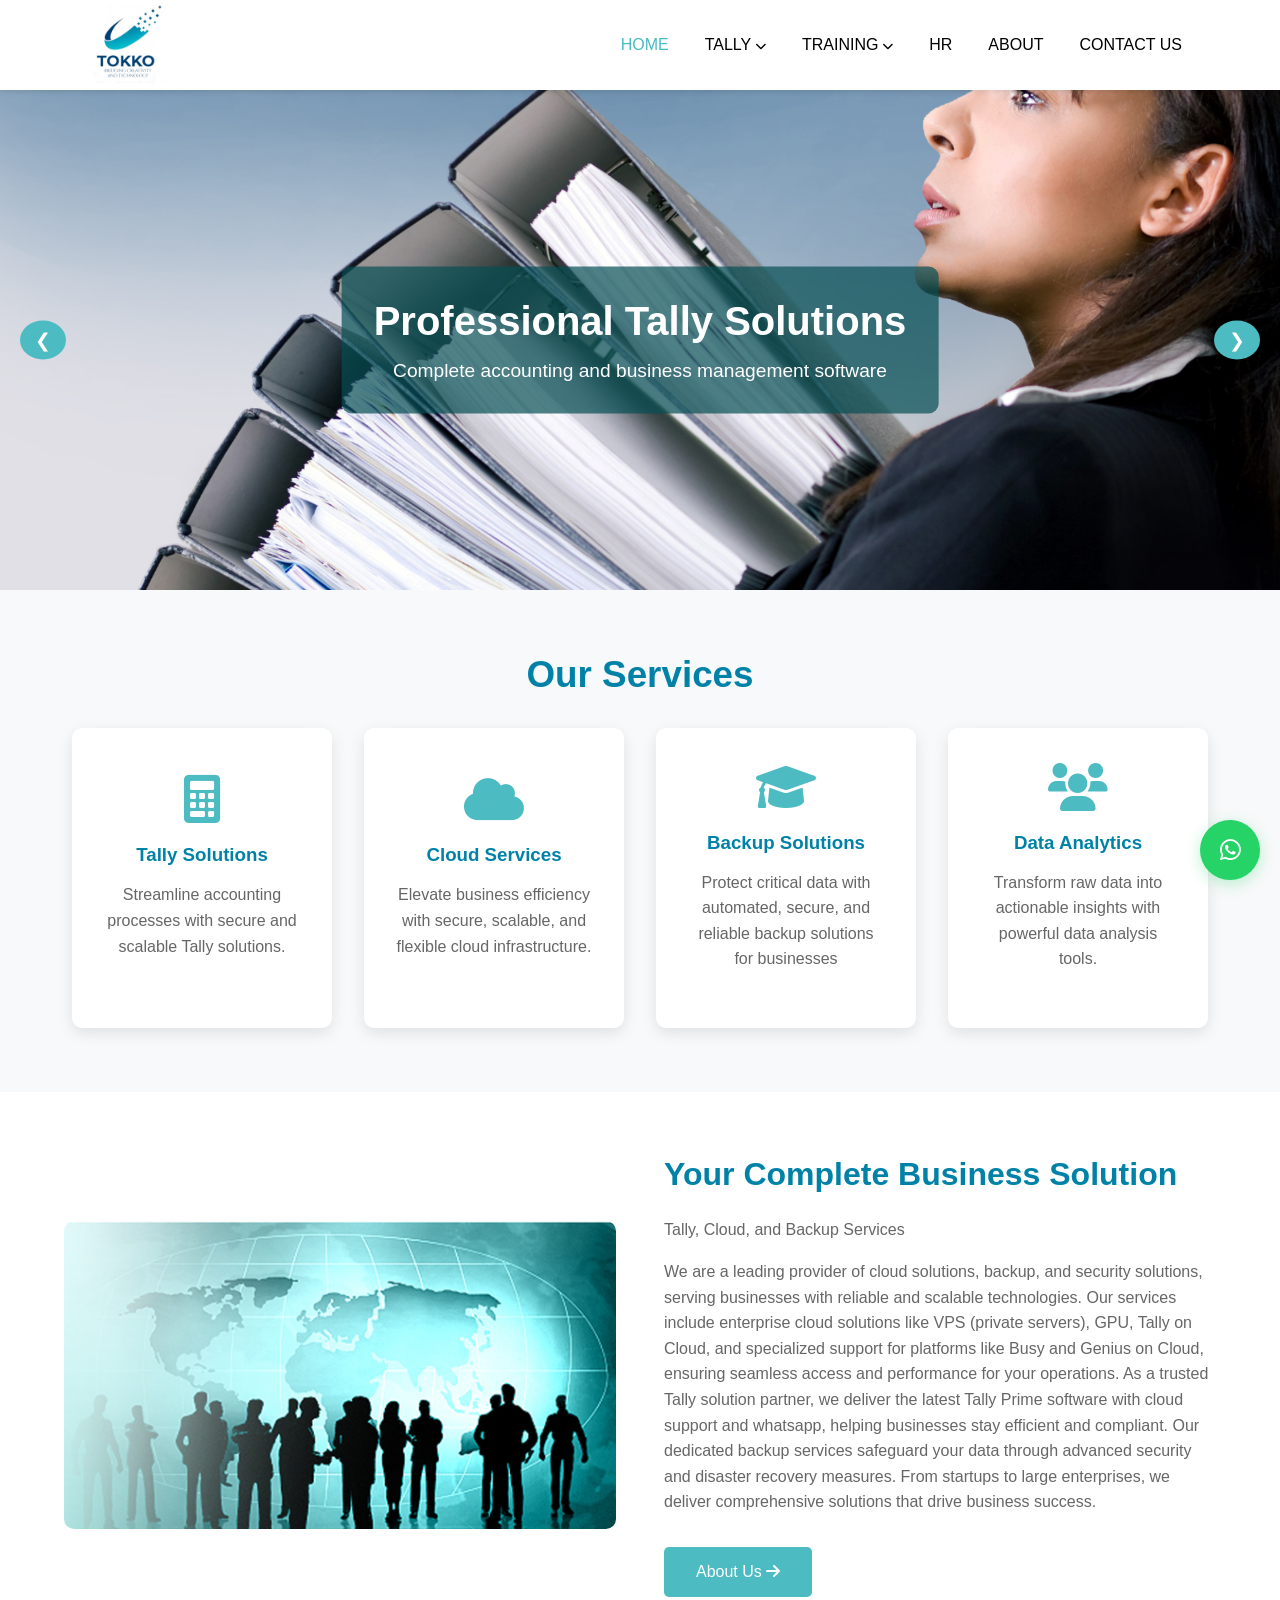
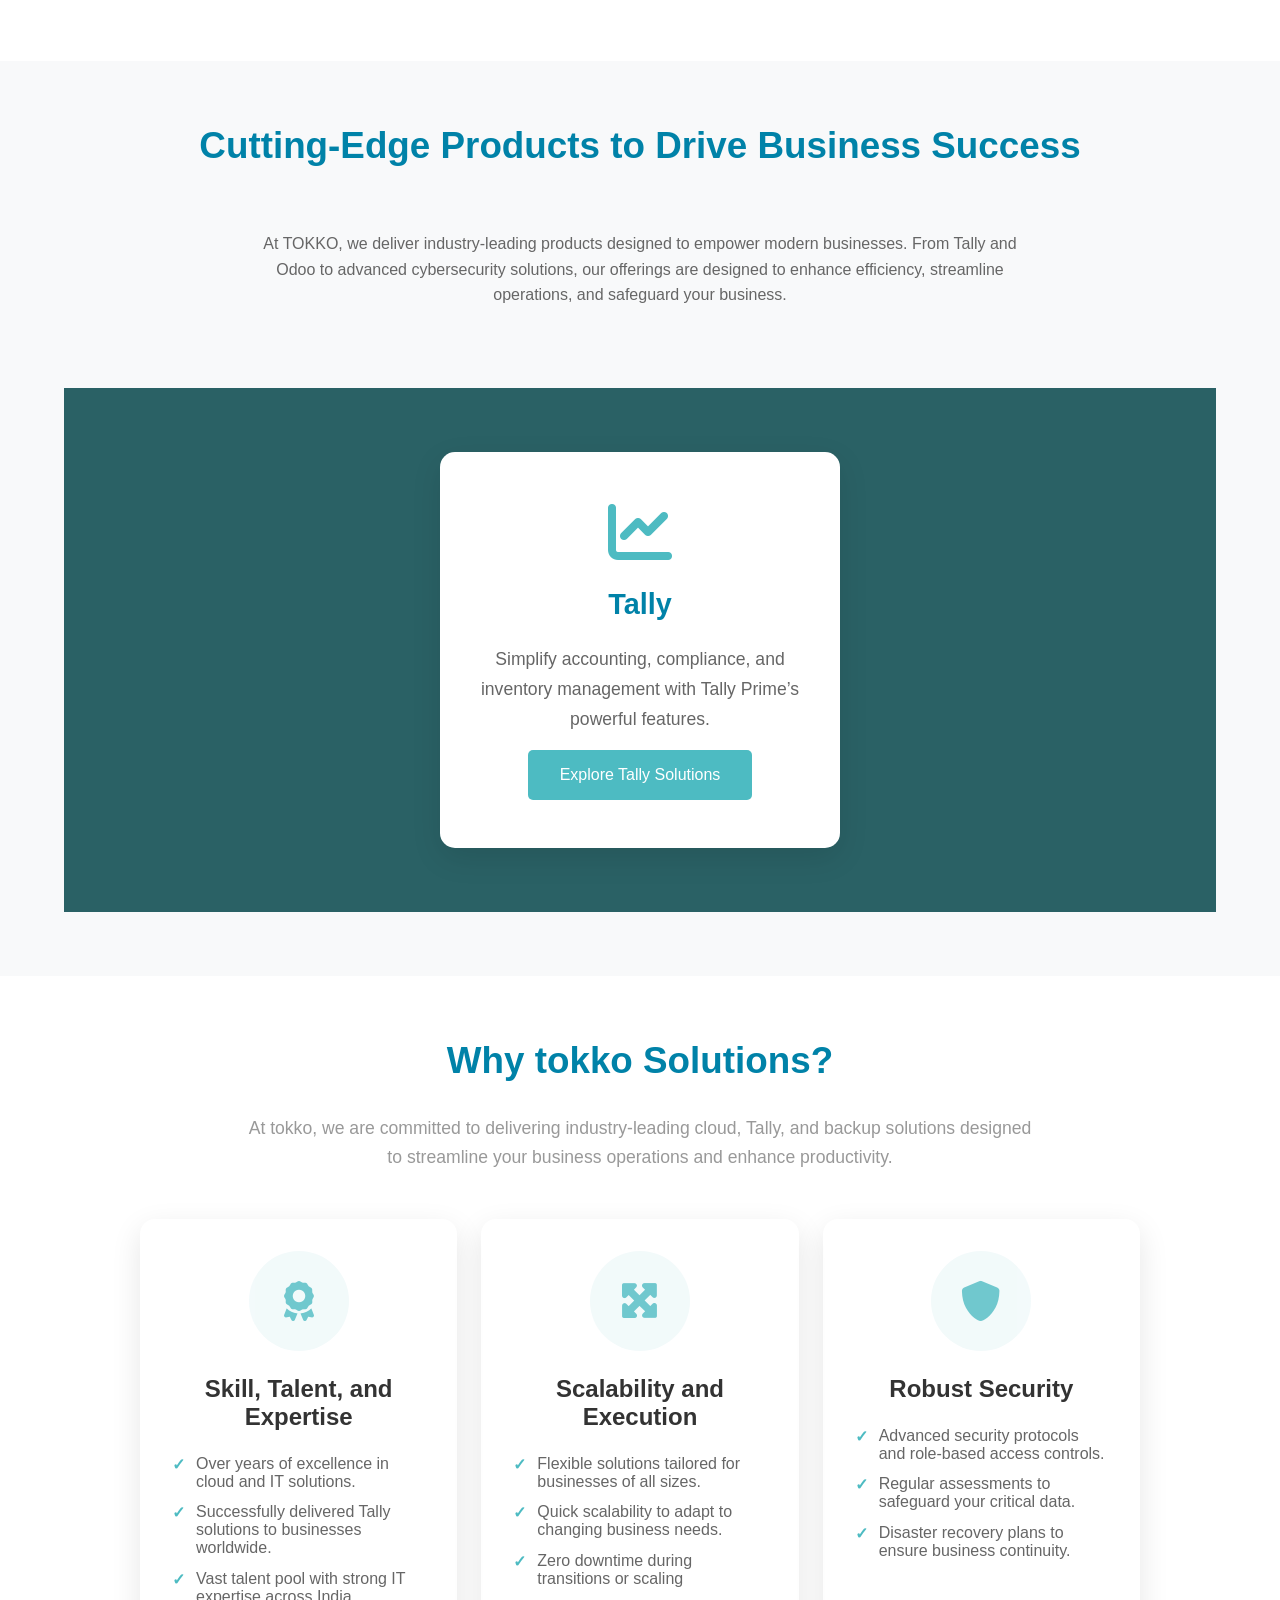
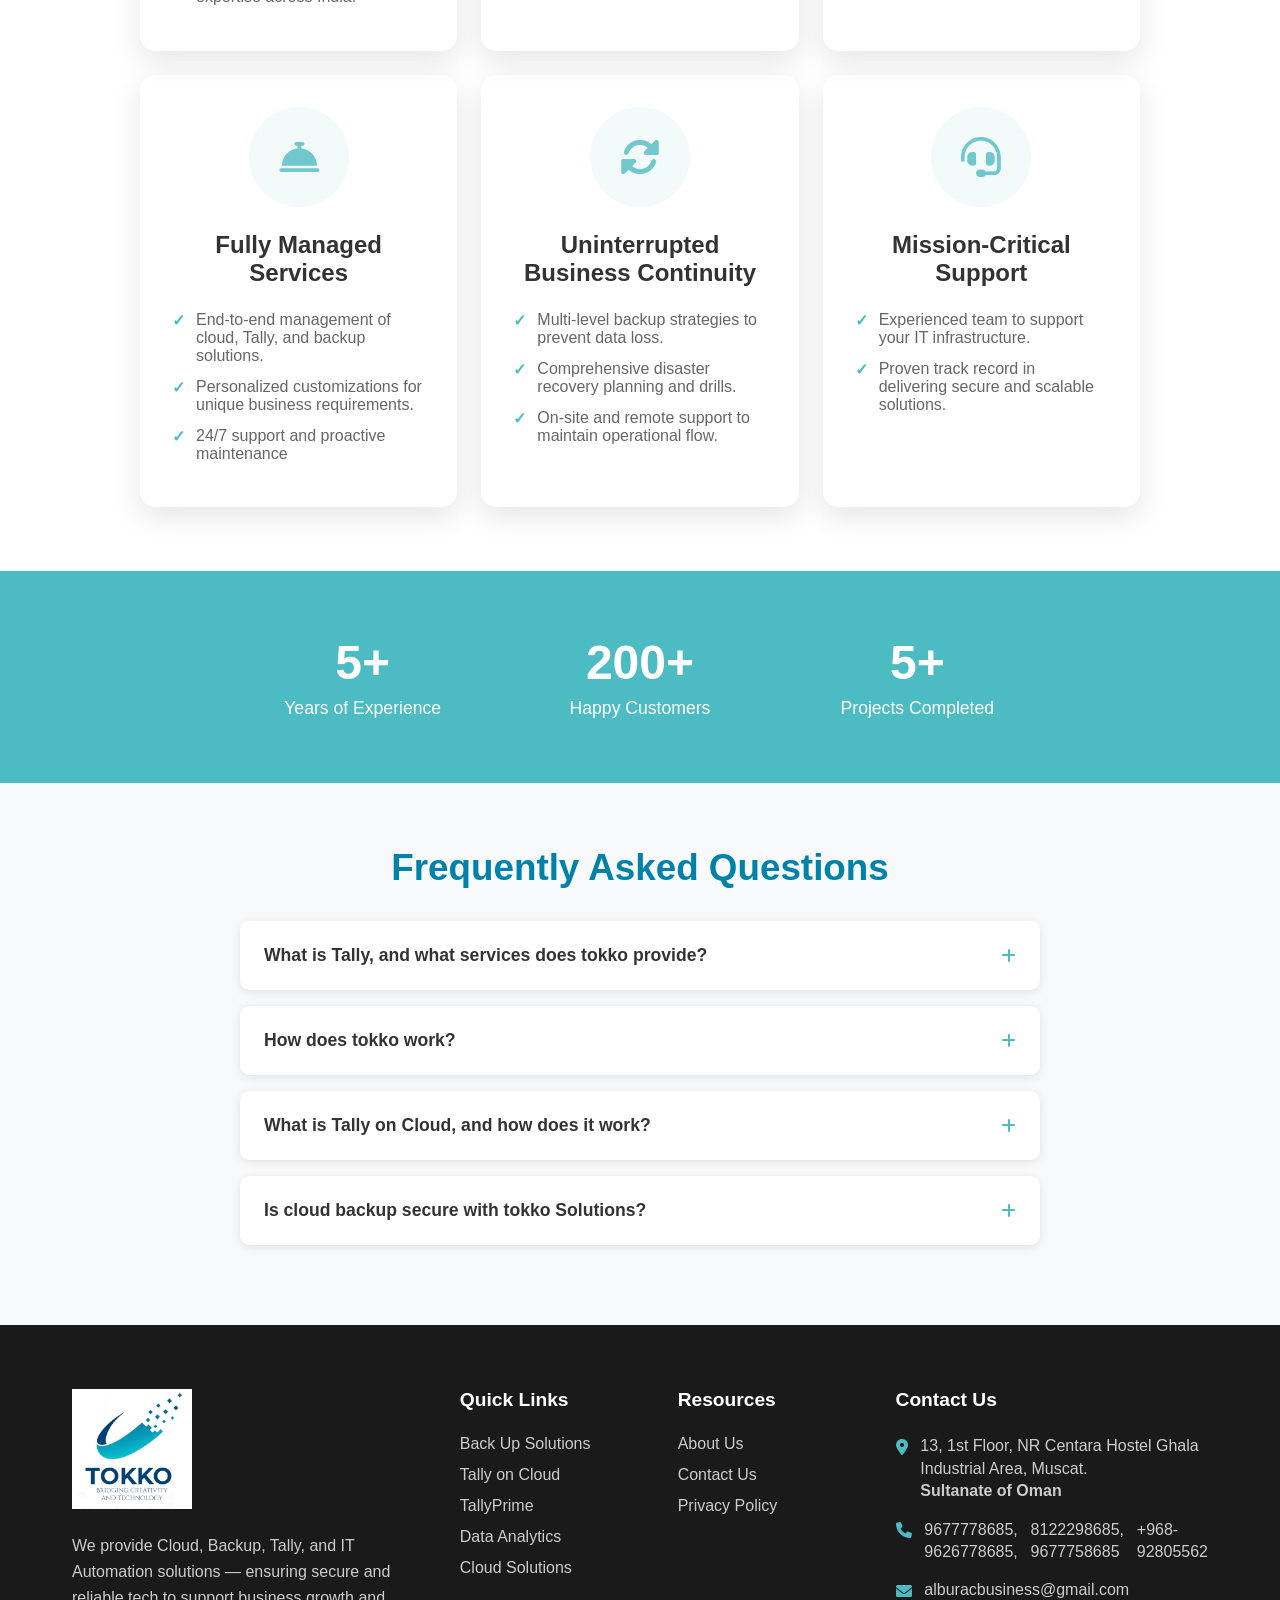
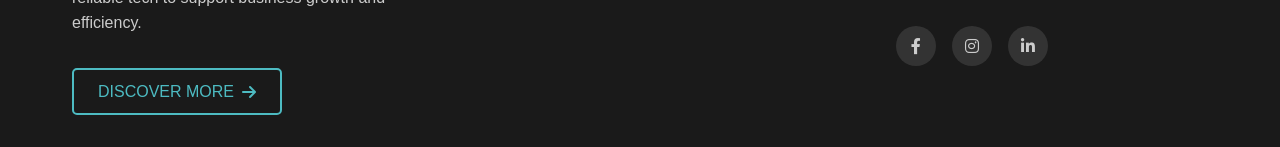
==== index.html @ 5ca4a73b "setup website" ====
<!DOCTYPE html>
<html lang="en">

<head>
    <meta charset="UTF-8">
    <meta name="viewport" content="width=device-width, initial-scale=1.0">
    <title>Home - Your Website</title>
    <link rel="icon" type="image/jpeg" href="./images/tokko_logo.jpg">
    <link rel="stylesheet" href="css/styles.css">
    <link rel="stylesheet" href="https://cdnjs.cloudflare.com/ajax/libs/font-awesome/6.0.0/css/all.min.css">
</head>

<body>

    <!-- Navigation -->
    <header class="sticky-header">
        <nav class="navbar">
            <div class="container">
                <a href="index.html" class="logo"><img src="./images/tokko_logo.jpg" alt="tokko_logo"></a>
                <button class="mobile-menu-toggle" onclick="toggleMobileMenu()">
                    <i class="fas fa-bars"></i>
                </button>
                <ul class="nav-menu">
                    <li><a href="index.html" class="active">Home</a></li>
                    <li>
                        <a>Tally <i class="fas fa-chevron-down"></i></a>
                        <ul class="dropdown">
                            <li><a href="tally-prime.html">Tally Prime</a></li>
                            <li><a href="tally-cloud.html">Tally on Cloud</a></li>
                        </ul>
                    </li>
                    <li>
                        <a>Training <i class="fas fa-chevron-down"></i></a>
                        <ul class="dropdown">
                            <li><a href="online-training.html">Online Training</a></li>
                            <li><a href="offline-training.html">Offline Training</a></li>
                        </ul>
                    </li>
                    <li><a href="hr.html">HR</a></li>
                    <li><a href="about.html">About</a></li>
                    <li><a href="contact.html">Contact Us</a></li>
                </ul>
            </div>
        </nav>
    </header>

    <!-- Carousel -->
    <section class="carousel">
        <div class="carousel-container">
            <div class="slide active">
                <img src="./images/slider1.png" alt="Tally Solutions">
                <div class="slide-content">
                    <h2>Professional Tally Solutions</h2>
                    <p>Complete accounting and business management software</p>
                </div>
            </div>
            <div class="slide">
                <img src="./images/slider2.png" alt="Training Programs">
                <div class="slide-content">
                    <h2>Expert Training Programs</h2>
                    <p>Learn from certified professionals with hands-on experience</p>
                </div>
            </div>
            <div class="slide">
                <img src="./images/slider3.png" alt="HR Services">
                <div class="slide-content">
                    <h2>Comprehensive HR Services</h2>
                    <p>Streamline your human resource management processes</p>
                </div>
            </div>
        </div>
        <button class="prev" onclick="changeSlide(-1)">❮</button>
        <button class="next" onclick="changeSlide(1)">❯</button>
    </section>

    <!-- Service Cards -->
    <section class="service-cards-section">
        <div class="container">
            <h2>Our Services</h2>
            <div class="cards-grid">
                <div class="service-card">
                    <div class="card-inner">
                        <div class="card-front">
                            <div class="card-icon"><i class="fas fa-calculator"></i></div>
                            <h3>Tally Solutions</h3>
                            <p>Streamline accounting processes with secure and scalable Tally solutions.</p>
                        </div>
                        <div class="card-back">
                            <h3>Tally Solutions</h3>
                            <p>Streamline accounting processes with secure and scalable Tally solutions.</p>
                            <a href="tally.html" class="read-more-btn">Read More</a>
                        </div>
                    </div>
                </div>
                <div class="service-card">
                    <div class="card-inner">
                        <div class="card-front">
                            <div class="card-icon"><i class="fas fa-cloud"></i></div>
                            <h3>Cloud Services</h3>
                            <p>Elevate business efficiency with secure, scalable, and flexible cloud infrastructure.</p>
                        </div>
                        <div class="card-back">
                            <h3>Cloud Services</h3>
                            <p>Elevate business efficiency with secure, scalable, and flexible cloud infrastructure.</p>
                            <a href="tally.html" class="read-more-btn">Read More</a>
                        </div>
                    </div>
                </div>
                <div class="service-card">
                    <div class="card-inner">
                        <div class="card-front">
                            <div class="card-icon"><i class="fas fa-graduation-cap"></i></div>
                            <h3>Backup Solutions</h3>
                            <p>Protect critical data with automated, secure, and reliable backup solutions for
                                businesses</p>
                        </div>
                        <div class="card-back">
                            <h3>Backup Solutions</h3>
                            <p>Protect critical data with automated, secure, and reliable backup solutions for
                                businesses</p>
                            <a href="training.html" class="read-more-btn">Read More</a>
                        </div>
                    </div>
                </div>
                <div class="service-card">
                    <div class="card-inner">
                        <div class="card-front">
                            <div class="card-icon"><i class="fas fa-users"></i></div>
                            <h3>Data Analytics</h3>
                            <p>Transform raw data into actionable insights with powerful data analysis tools.</p>
                        </div>
                        <div class="card-back">
                            <h3>Data Analytics</h3>
                            <p>Transform raw data into actionable insights with powerful data analysis tools.</p>
                            <a href="hr.html" class="read-more-btn">Read More</a>
                        </div>
                    </div>
                </div>
            </div>
        </div>
    </section>

    <!-- About Section -->
    <section class="about-section">
        <div class="container">
            <div class="about-content">
                <div class="about-image">
                    <img src="./images/about.png" alt="About Us">
                </div>
                <div class="about-text">
                    <h2>Your Complete Business Solution</h2>
                    <p>Tally, Cloud, and Backup Services</p>
                    <p>We are a leading provider of cloud solutions, backup, and security solutions, serving businesses with reliable and scalable technologies. Our services include enterprise cloud solutions like VPS (private servers), GPU, Tally on Cloud, and specialized support for platforms like Busy and Genius on Cloud, ensuring seamless access and performance for your operations. As a trusted Tally solution partner, we deliver the latest Tally Prime software with cloud support and whatsapp, helping businesses stay efficient and compliant. Our dedicated backup services safeguard your data through advanced security and disaster recovery measures. From startups to large enterprises, we deliver comprehensive solutions that drive business success.</p>
                    <a href="about.html" class="cta-button">About Us <i class="fas fa-arrow-right"></i></a>
                </div>
            </div>
        </div>
    </section>

    <!-- Tally Section -->
    <section class="tally-section">
        <div class="container">
            <h2>Cutting-Edge Products to Drive Business Success</h2>
            <div class="tally-intro">
                <p>At TOKKO, we deliver industry-leading products designed to empower modern businesses. From Tally and
                    Odoo to advanced cybersecurity solutions, our offerings are designed to enhance efficiency,
                    streamline operations, and safeguard your business.</p>
            </div>
            <div class="tally-features">
                <div class="feature">
                    <i class="fas fa-chart-line"></i>
                    <h3>Tally</h3>
                    <p>Simplify accounting, compliance, and inventory management with Tally Prime’s powerful features.
                    </p>
                    <a href="tally.html" class="cta-button">Explore Tally Solutions</a>
                </div>                
            </div>

        </div>
    </section>

    <!-- Why tokko Section -->
    <section class="why-tokko-section">
        <div class="container">
            <h2>Why tokko Solutions?</h2>
            <div class="why-intro">
                <p>At tokko, we are committed to delivering industry-leading cloud, Tally, and backup solutions designed to streamline your business operations and enhance productivity.</p>
            </div>
            <div class="why-features">
                <div class="why-feature">
                    <div class="feature-icon">
                        <i class="fas fa-award"></i>
                    </div>
                    <h3>Skill, Talent, and Expertise</h3>
                    <ul>
                        <li>Over years of excellence in cloud and IT solutions.</li>
                        <li>Successfully delivered Tally solutions to businesses worldwide.</li>
                        <li>Vast talent pool with strong IT expertise across India.</li>
                    </ul>
                </div>
                <div class="why-feature">
                    <div class="feature-icon">
                        <i class="fas fa-expand-arrows-alt"></i>
                    </div>
                    <h3>Scalability and Execution</h3>
                    <ul>
                        <li>Flexible solutions tailored for businesses of all sizes.</li>
                        <li>Quick scalability to adapt to changing business needs.</li>
                        <li>Zero downtime during transitions or scaling</li>
                    </ul>
                </div>
                <div class="why-feature">
                    <div class="feature-icon">
                        <i class="fas fa-shield-alt"></i>
                    </div>
                    <h3>Robust Security</h3>
                    <ul>
                        <li>Advanced security protocols and role-based access controls.</li>
                        <li>Regular assessments to safeguard your critical data.</li>
                        <li>Disaster recovery plans to ensure business continuity.</li>
                    </ul>
                </div>
                <div class="why-feature">
                    <div class="feature-icon">
                        <i class="fas fa-concierge-bell"></i>
                    </div>
                    <h3>Fully Managed Services</h3>
                    <ul>
                        <li>End-to-end management of cloud, Tally, and backup solutions.</li>
                        <li>Personalized customizations for unique business requirements.</li>
                        <li>24/7 support and proactive maintenance</li>
                    </ul>
                </div>
                <div class="why-feature">
                    <div class="feature-icon">
                        <i class="fas fa-sync-alt"></i>
                    </div>
                    <h3>Uninterrupted Business Continuity</h3>
                    <ul>
                        <li>Multi-level backup strategies to prevent data loss.</li>
                        <li>Comprehensive disaster recovery planning and drills.</li>
                        <li>On-site and remote support to maintain operational flow.</li>
                    </ul>
                </div>
                <div class="why-feature">
                    <div class="feature-icon">
                        <i class="fas fa-headset"></i>
                    </div>
                    <h3>Mission-Critical Support</h3>
                    <ul>
                        <li>Experienced team to support your IT infrastructure.</li>
                        <li>Proven track record in delivering secure and scalable solutions.</li>
                    </ul>
                </div>
            </div>
        </div>
    </section>

    <!-- Stats Section -->
    <section class="stats-section">
        <div class="container">
            <div class="stats-grid">
                <div class="stat-item">
                    <div class="stat-number">5+</div>
                    <div class="stat-label">Years of Experience</div>
                </div>
                <div class="stat-item">
                    <div class="stat-number">200+</div>
                    <div class="stat-label">Happy Customers</div>
                </div>
                <div class="stat-item">
                    <div class="stat-number">5+</div>
                    <div class="stat-label">Projects Completed</div>
                </div>
            </div>
        </div>
    </section>

    <!-- FAQs Section -->
    <section class="faqs-section">
        <div class="container">
            <h2>Frequently Asked Questions</h2>
            <div class="faqs-container">
                <div class="faq-item">
                    <div class="faq-question">
                        <h3>What is Tally, and what services does tokko provide?</h3>
                        <i class="fas fa-plus"></i>
                    </div>
                    <div class="faq-answer">
                        <p>Tokko provides comprehensive cloud, Tally, and backup solutions designed to streamline business operations. Our services include Tally on Cloud, Tally Prime, customization options, and dedicated support to help businesses make the most of Tally for efficient, seamless processes.</p>
                    </div>
                </div>
                <div class="faq-item">
                    <div class="faq-question">
                        <h3>How does tokko work?</h3>
                        <i class="fas fa-plus"></i>
                    </div>
                    <div class="faq-answer">
                        <p>We simplify, optimize, and deliver tailored solutions for your business. Our process involves understanding your needs, implementing customized solutions, and providing continuous support for lasting results.</p>
                    </div>
                </div>
                <div class="faq-item">
                    <div class="faq-question">
                        <h3>What is Tally on Cloud, and how does it work?</h3>
                        <i class="fas fa-plus"></i>
                    </div>
                    <div class="faq-answer">
                        <p>Tally on Cloud allows you to access Tally software from anywhere, ensuring real-time updates and secure data storage.</p>
                    </div>
                </div>
                <div class="faq-item">
                    <div class="faq-question">
                        <h3>Is cloud backup secure with tokko Solutions?</h3>
                        <i class="fas fa-plus"></i>
                    </div>
                    <div class="faq-answer">
                        <p>Yes, we use advanced security protocols to ensure that your data remains protected and accessible whenever you need it.</p>
                    </div>
                </div>
            </div>
        </div>
    </section>

    <!-- Footer -->
    <footer>
        <div class="footer-content">
            <div class="footer-brand">
                <div class="footer-logo">
                    <img src="./images/tokko_logo.jpg" alt="Tokko Logo">
                </div>
                <p>We provide Cloud, Backup, Tally,  and IT Automation solutions — ensuring secure and reliable tech to support business growth and efficiency.</p>
                <a href="#" class="discover-btn">
                    DISCOVER MORE <i class="fas fa-arrow-right"></i>
                </a>
            </div>
            
            <div class="footer-section">
                <h3>Quick Links</h3>
                <ul>
                    <li><a href="#">Back Up Solutions</a></li>
                    <li><a href="tally-cloud.html">Tally on Cloud</a></li>
                    <li><a href="#">TallyPrime</a></li>
                    <li><a href="#">Data Analytics</a></li>
                    <li><a href="#">Cloud Solutions</a></li>
                </ul>
            </div>
            
            <div class="footer-section">
                <h3>Resources</h3>
                <ul>
                    <li><a href="#">About Us</a></li>
                    <li><a href="contact.html">Contact Us</a></li>
                    <li><a href="#">Privacy Policy</a></li>
                </ul>
            </div>
            
            <div class="footer-section">
                <h3>Contact Us</h3>
                <div class="contact-info">
                    <div class="contact-item">
                        <i class="fas fa-map-marker-alt"></i>
                        <span>13, 1st Floor, NR Centara Hostel Ghala Industrial Area, Muscat.<br><b>Sultanate of Oman</b></span>
                    </div>
                    <div class="contact-item">
                        <i class="fas fa-phone"></i>
                        <span>9677778685, 9626778685,</span>
                        <span>8122298685, 9677758685</span>
                        <span>+968-92805562</span>
                    </div>
                    <div class="contact-item">
                        <i class="fas fa-envelope"></i>
                        <span>alburacbusiness@gmail.com</span>
                    </div>
                </div>
                <div class="social-icons">
                    <a href="#" class="social-icon"><i class="fab fa-facebook-f"></i></a>
                    <a href="#" class="social-icon"><i class="fab fa-instagram"></i></a>
                    <a href="#" class="social-icon"><i class="fab fa-linkedin-in"></i></a>
                </div>
            </div>
        </div>
    </footer>

    <!-- Floating Buttons -->
    <a href="https://wa.me/917290053570" class="whatsapp-float" target="_blank">
        <i class="fab fa-whatsapp"></i>
    </a>
    
    <a href="#" class="scroll-top" id="scrollTop">
        <i class="fas fa-chevron-up"></i>
    </a>

    <script src="js/carousel.js"></script>
    <script src="js/faq.js"></script>
    <script src="js/footer.js"></script>
    <script src="js/mobile-menu.js"></script>
</body>

</html>
---- css/styles.css ----
* {
    margin: 0;
    padding: 0;
    box-sizing: border-box;
}

body {
    font-family: sans-serif;
}

h1,
h2,
h3,
h4,
h5,
h6 {
    font-family: "Helvetica", sans-serif;
}

h2 {
    font-size: 2.3rem;
}

.navbar {
    background: white;
    padding: 0.2rem 4rem;
    box-shadow: 0 2px 5px rgba(0, 0, 0, 0.1);
}

@media (max-width: 768px) {
    .navbar {
        padding: 0.2rem 1rem;
    }

    .tally-features {
        padding: 2rem 1rem;
    }

    .tally-pricing {
        padding: 2rem 0;
    }

    .tally-intro {
        padding: 2rem 1rem;
    }

    .additional-features {
        padding: 2rem 1rem;
    }

    .final-cta {
        padding: 2rem 1rem;
    }

    .tally-hero, .tally-cloud-hero, .hr-hero, .offline-hero, .online-hero, .contact-hero, .about-hero {
        padding: 2rem 0;
        min-height: 180px;
    }

    h2 {
        font-size: 1.6rem;
    }

    .contact-hero h1 {
        font-size: 1.8rem;
    }
}

.sticky-header {
    position: sticky;
    top: 0;
    z-index: 1000;
}

.navbar .container {
    display: flex;
    justify-content: space-between;
    align-items: center;
}

.mobile-menu-toggle {
    display: none;
    background: none;
    border: none;
    font-size: 1.5rem;
    cursor: pointer;
    color: #333;
}
.logo img {
    height: 80px;
    width: auto;
}

@media (max-width: 768px) {
    .mobile-menu-toggle {
        display: block;
    }
    
    .nav-menu {
        position: fixed;
        top: 90px;
        left: -100%;
        width: 100%;
        height: calc(100vh - 100px);
        background: white;
        flex-direction: column;
        align-items: center;
        justify-content: flex-start;
        padding-top: 2rem;
        transition: left 0.3s ease;
        box-shadow: 0 2px 10px rgba(0,0,0,0.1);
        z-index: 999;
    }
    
    .nav-menu.active {
        left: 0;
    }
    
    .nav-menu li {
        margin: .5rem 0;
        width: 90%;
        text-align: center;
    }
    
    .dropdown {
        position: static;
        opacity: 1;
        visibility: visible;
        transform: none;
        box-shadow: none;
        background: #f8f9fa;
        margin-top: 0.5rem;
        border-radius: 5px;
    }
}

.container {
    max-width: 1200px;
    margin: 0 auto;
    padding: 0 1.5rem;
}



.nav-menu {
    list-style: none;
    display: flex;
    gap: 1rem;
}

.nav-menu li {
    position: relative;
}

.nav-menu a {
    text-decoration: none;
    color: black;
    padding: 5px 10px;
    position: relative;
    transition: color 0.3s ease;
    display: flex;
    align-items: center;
    gap: 0.3rem;
    text-transform: uppercase;
}

.nav-menu a i {
    font-size: 0.7rem;
}

.dropdown {
    position: absolute;
    top: calc(100% + 15px);
    left: 0;
    background: white;
    min-width: 180px;
    box-shadow: 0 5px 15px rgba(0,0,0,0.1);
    border-radius: 5px;
    opacity: 0;
    visibility: hidden;
    transform: translateY(-10px);
    transition: all 0.3s ease;
    z-index: 1000;
    list-style: none;
}

.nav-menu li:hover .dropdown {
    opacity: 1;
    visibility: visible;
    transform: translateY(0);
}

.dropdown li {
    width: 100%;
    list-style: none;
}

.dropdown a {
    padding: 10px 15px;
    border-bottom: 1px solid #f0f0f0;
    color: #333;
    display: block;
}

.dropdown a:hover {
    background: #f8f9fa;
    color: #4dbbc2;
}

.dropdown li:last-child a {
    border-bottom: none;
}

.hero {
    padding: 4rem 0;
    text-align: center;
    background: #4dbbc2;
}

.services {
    padding: 2rem 0;
}

.service-cards {
    display: flex;
    gap: 1rem;
    justify-content: center;
}

.card {
    padding: 1rem;
    border: 1px solid #ccc;
    width: 200px;
}

.page-content {
    padding: 2rem;
}

footer {
    background: #1a1a1a;
    color: #fff;
    padding: 4rem 0 2rem 0;
}

.footer-content {
    display: grid;
    grid-template-columns: 2fr 1fr 1fr 1fr;
    gap: 3rem;
    max-width: 1200px;
    margin: 0 auto;
    padding: 0 2rem;
}

.footer-brand {
    display: flex;
    flex-direction: column;
}

.footer-logo {
    display: flex;
    align-items: center;
    margin-bottom: 1.5rem;
}

.logo-icon {
    width: 60px;
    height: 60px;
    background: linear-gradient(135deg, #4dbbc2, #0082a8);
    border-radius: 50%;
    display: flex;
    align-items: center;
    justify-content: center;
    margin-right: 1rem;
    font-size: 1.5rem;
    font-weight: bold;
    color: white;
}

.footer-brand p {
    color: #ccc;
    line-height: 1.6;
    margin-bottom: 2rem;
}

.discover-btn {
    display: inline-flex;
    align-items: center;
    background: transparent;
    border: 2px solid #4dbbc2;
    color: #4dbbc2;
    padding: 0.8rem 1.5rem;
    text-decoration: none;
    border-radius: 5px;
    transition: all 0.3s;
    width: fit-content;
    font-weight: 500;
}

.discover-btn:hover {
    background: #4dbbc2;
    color: white;
}

.discover-btn i {
    margin-left: 0.5rem;
}

.footer-section h3 {
    color: white;
    margin-bottom: 1.5rem;
    font-size: 1.2rem;
}

.footer-section ul {
    list-style: none;
    padding: 0;
}

.footer-section ul li {
    margin-bottom: 0.8rem;
}

.footer-section ul li a {
    color: #ccc;
    text-decoration: none;
    transition: color 0.3s;
}

.footer-section ul li a:hover {
    color: #4dbbc2;
}

.contact-info {
    display: flex;
    flex-direction: column;
    gap: 1rem;
}

.contact-item {
    display: flex;
    align-items: flex-start;
    gap: 0.8rem;
}

.contact-item i {
    color: #4dbbc2;
    margin-top: 0.2rem;
    width: 16px;
}

.contact-item span {
    color: #ccc;
    line-height: 1.4;
}

.social-icons {
    display: flex;
    gap: 1rem;
    margin-top: 1.5rem;
}

.social-icon {
    width: 40px;
    height: 40px;
    background: #333;
    border-radius: 50%;
    display: flex;
    align-items: center;
    justify-content: center;
    color: #ccc;
    text-decoration: none;
    transition: all 0.3s;
}

.social-icon:hover {
    background: #4dbbc2;
    color: white;
}

.whatsapp-float {
    position: fixed;
    bottom: 20px;
    right: 20px;
    width: 60px;
    height: 60px;
    background: #25d366;
    border-radius: 50%;
    display: flex;
    align-items: center;
    justify-content: center;
    color: white;
    font-size: 1.5rem;
    text-decoration: none;
    box-shadow: 0 4px 15px rgba(37, 211, 102, 0.3);
    z-index: 1000;
    transition: all 0.3s;
}

.whatsapp-float:hover {
    transform: scale(1.1);
    box-shadow: 0 6px 20px rgba(37, 211, 102, 0.4);
}

.scroll-top {
    position: fixed;
    bottom: 90px;
    right: 20px;
    width: 50px;
    height: 50px;
    background: #4dbbc2;
    border-radius: 50%;
    display: flex;
    align-items: center;
    justify-content: center;
    color: white;
    text-decoration: none;
    box-shadow: 0 4px 15px rgba(77, 187, 194, 0.3);
    z-index: 1000;
    transition: all 0.3s;
    opacity: 0;
    visibility: hidden;
}

.scroll-top.show {
    opacity: 1;
    visibility: visible;
}

.scroll-top:hover {
    transform: scale(1.1);
    background: #0082a8;
}

/* TallyPrime Page Styles */
.tally-hero, .tally-cloud-hero, .hr-hero, .offline-hero, .online-hero, .contact-hero, .about-hero {
    background-size: cover;
    background-position: center;
    background-repeat: no-repeat;
    padding: 6rem 0;
    color: white;
    position: relative;
    overflow: hidden;
}

.tally-hero {
    background-image: url("../images/tally-prime.png");
}

.tally-cloud-hero {
    background-image: url("../images/tally-cloud.png");
}

.hr-hero {
    background-image: url("../images/hr_banner.png");
}

.offline-hero {
    background-image: url("../images/offline-training.jpg");
}

.online-hero {
    background-image: url("../images/e-learning.jpg");
}

.contact-hero {
    background-image: url("../images/contact-us.jpg");
}

.about-hero {
    background-image: url("../images/About-Us.jpeg");
}

.contact-hero .container {
    position: relative;
    z-index: 1;
    text-align: center;
    padding: 2rem;
}

.contact-hero h1 {
    color: white;
    font-size: 3rem;
    margin-bottom: 1.5rem;
    font-weight: bold;
}

.contact-hero p {
    color: white;
    font-size: 1.3rem;
    margin-bottom: 2rem;
}

.tally-hero::before, .tally-cloud-hero::before, .hr-hero::before, .offline-hero::before, .online-hero::before, .about-hero::before, .contact-hero::before {
    content: '';
    position: absolute;
    top: 0;
    left: 0;
    right: 0;
    bottom: 0;
    background: rgb(30 33 33 / 70%);
}

.hero-content {
    display: flex;
    align-items: center;
    justify-content: space-between;
    gap: 10rem;
    margin: 2rem;
    position: relative;
    z-index: 1;
    text-align: center;
}

.hero-text {
    color: white;
}

.hero-text h1 {
    font-size: 2.5rem;
    margin-bottom: 1rem;
    font-weight: bold;
    color: white;
}

.hero-text p {
    font-size: 1.2rem;
    margin-bottom: 2rem;
}

.tally-badge {
    position: absolute;
    top: 2rem;
    right: 2rem;
    background: rgba(255,255,255,0.2);
    padding: 1rem 2rem;
    border-radius: 50px;
    font-size: 1.5rem;
    font-weight: bold;
}

.business-illustration {
    display: flex;
    gap: 2rem;
    font-size: 4rem;
    opacity: 0.3;
}

.tally-intro {
    padding: 2rem 0.7rem;
    background: #f8f9fa;
}

.intro-layout {
    display: flex;
    align-items: center;
    gap: 3rem;
}

.intro-image {
    flex: 0 0 45%;
}

.intro-image img {
    width: 100%;
    height: auto;
    border-radius: 8px;
    display: block;
}

.tally-intro h2 {
    color: #4dbbc2;
    margin-bottom: 1.5rem;
}

.tally-intro p {
    color: #666;
    line-height: 1.6;
}

.tally-features {
    padding: 4rem 0;
    background: rgb(42 97 101);;
    color: white;
}

.feature-item {
    display: grid;
    grid-template-columns: 1fr 1fr;
    gap: 3rem;
    max-width: 1200px;
    margin-left: auto;
    margin-right: auto;
    align-items: center;
}

.feature-item.reverse {
    grid-template-columns: 1fr 1fr;
}

.feature-item.reverse .feature-content {
    order: 2;
}

.feature-item.reverse .feature-icon {
    order: 1;
}

.feature-content {
    flex: 1;
}

.feature-content h3 {
    font-size: 2rem;
    margin-bottom: 1rem;
}

.feature-content p {
    line-height: 1.6;
}

.feature-icon, .feature-img  {
    font-size: 4rem;
    opacity: 0.8;
    flex-shrink: 0;
    width: 100px;
    height: 100px;
    display: flex;
    align-items: center;
    justify-content: center;
}
.feature-img {
    width: 250px;
    height: 250px;
}

.feature-icon img {
    width: 100%;
    height: 100%;
    object-fit: contain;
}

.tally-pricing {
    padding: 4rem 0;
    background: #f8f9fa;
}

@media (max-width: 768px) {
    .tally-pricing {
        padding: 2rem 0;
    }
}

.tally-pricing h2 {
    text-align: center;
    color: #4dbbc2;
    margin-bottom: 3rem;
    font-size: 2.5rem;
}

.pricing-grid {
    display: grid;
    grid-template-columns: repeat(4, 1fr);
    gap: 1rem;
    max-width: 1200px;
    margin: 0 auto;
}

.pricing-card {
    background: white;
    padding: 2rem;
    border-radius: 15px;
    box-shadow: 0 10px 30px rgba(0,0,0,0.1);
    text-align: center;
    border: 2px solid #e0e0e0;
}

.tally-logo {
    display: flex;
    align-items: center;
    justify-content: center;
    gap: 0.3rem;
    margin-bottom: 1.5rem;
}

.tally-logo span {
    color: #4285f4;
    font-weight: 600;
    font-size: 1.1rem;
}

.pricing-card h3 {
    font-size: 1.8rem;
    font-weight: bold;
    color: #333;
    margin-bottom: 1rem;
}

.edition {
    color: #999;
    margin-bottom: 0.5rem;
    font-size: 0.9rem;
}

.description {
    color: #999;
    margin-bottom: 2rem;
    font-size: 0.9rem;
}

.price {
    margin: 2rem 0;
}

.currency {
    font-size: 1.2rem;
    color: #333;
    font-weight: 600;
}

.amount {
    font-size: 2.5rem;
    font-weight: bold;
    color: #333;
    display: block;
    margin: 0.5rem 0;
}

.gst {
    color: #666;
    font-size: 0.9rem;
    margin-bottom: 2rem;
}

.contact-btn {
    background: #4dbbc2;
    color: white;
    padding: 0.8rem 1.5rem;
    border-radius: 5px;
    text-decoration: none;
    font-weight: 600;
    display: inline-flex;
    align-items: center;
    gap: 0.5rem;
    transition: all 0.3s;
}

.contact-btn:hover {
    background: #0082a8;
    color: white;
}

.additional-features {
    background: #f8f9fa;
}

.additional-features h2 {
    text-align: center;
    color: #4dbbc2;
    margin-bottom: 3rem;
}

.additional-features-grid {
    display: flex;
    flex-direction: column;
    gap: 2rem;
}

.additional-features .feature-img {
    width: 350px;
    height: 350px;
    opacity: 1;
    background: none;
}

.additional-feature-card {
    display: grid;
    grid-template-columns: 1fr 1fr;
    gap: 3rem;
    align-items: center;
    background: white;
    padding: 2rem;
    border-radius: 10px;
    box-shadow: 0 5px 15px rgba(0,0,0,0.1);
}

.additional-feature-card:nth-child(even) .feature-text {
    order: 2;
}

.additional-feature-card:nth-child(even) .feature-icon {
    order: 1;
}

.additional-feature-card .feature-text h3 {
    color: #4dbbc2;
    margin-bottom: 1rem;
    font-size: 1.8rem;
}

.hr-service-section {
    padding: 2rem 0;
    text-align: center;
}

.hr-service-image {
    width: 100%;
    max-width: 1200px;
    height: auto;
    border-radius: 10px;
    transition: all 0.3s ease;
    cursor: pointer;
}

.hr-image img {
    transition: all 0.3s ease;
    cursor: pointer;
}

.hr-image img:hover {
    transform: scale(1.05);
    box-shadow: 0 15px 30px rgba(0, 0, 0, 0.3);
}

.additional-feature-card .feature-text p {
    color: #666;
    line-height: 1.6;
    margin-bottom: 1rem;
}

.additional-feature-card .feature-icon {
    display: flex;
    justify-content: center;
    align-items: center;
    font-size: 4rem;
    color: #4dbbc2;
    background: none;
}

.server-rental-section {
    margin-top: 4rem;
}

.server-item,
.rental-item {
    display: grid;
    grid-template-columns: 1fr 1fr;
    gap: 3rem;
    margin-bottom: 3rem;
    align-items: center;
    background: white;
    padding: 2rem;
    border-radius: 10px;
    box-shadow: 0 5px 15px rgba(0,0,0,0.1);
}

.rental-item {
    grid-template-columns: 1fr 1fr;
}

.rental-item .rental-content {
    order: 2;
}

.rental-item .rental-image {
    order: 1;
}

.server-content h3,
.rental-content h3 {
    color: #4dbbc2;
    margin-bottom: 1rem;
    font-size: 1.8rem;
}

.server-content p,
.rental-content p {
    color: #666;
    line-height: 1.6;
    margin-bottom: 1rem;
}

.server-image,
.rental-image {
    display: flex;
    gap: 1rem;
    font-size: 3rem;
    color: #4dbbc2;
    justify-content: center;
    align-items: center;
}

.feature-text h3 {
    color: #0082a8;
    margin-bottom: 1rem;
}

.feature-text ul {
    margin-top: 1rem;
    padding-left: 1rem;
}

.feature-text li {
    margin-bottom: 0.5rem;
    color: #666;
}

.final-cta {
    padding: 4rem 0;
    background: #a19e9e;
    color: white;
    text-align: center;
}

.final-cta h2 {
    margin-bottom: 1rem;
}

.final-cta p {
    max-width: 600px;
    margin: 0 auto 2rem auto;
    line-height: 1.6;
}

@media (max-width: 768px) {
    .hero-content {
        flex-direction: column;
        text-align: center;
        gap: 1rem;
        margin: 1rem;
        justify-content: center;
    }
    
    .hero-text h1 {
        font-size: 1.5rem;
    }
    
    .feature-item,
    .feature-item.reverse {
        grid-template-columns: 1fr !important;
        text-align: center;
        gap: 1.5rem;
    }

    .feature-item.reverse .feature-content {
        order: 1 !important;
    }

    .feature-item.reverse .feature-icon {
        order: 2 !important;
    }

    .feature-img {
        width: 100% !important;
        height: auto !important;
        max-width: 280px;
        margin: 0 auto;
    }

    .feature-icon img {
        width: 100%;
        height: auto;
    }

    .intro-layout {
        flex-direction: column;
        gap: 1.5rem;
    }

    .intro-image {
        flex: none;
        width: 100%;
    }

    .pricing-grid {
        grid-template-columns: 1fr;
    }

    .pricing-section h3 {
        font-size: 1.4rem;
    }

    .tally-pricing h2 {
        font-size: 1.8rem;
    }
    
    .feature-box,
    .feature-box:nth-child(even) {
        flex-direction: column;
        text-align: center;
    }
}

@media (max-width: 768px) {
    .footer-content {
        grid-template-columns: 1fr;
        gap: 2rem;
    }
    
    .footer-brand {
        text-align: center;
    }
    
    .social-icons {
        justify-content: center;
    }
}

.carousel {
    position: relative;
    height: 500px;
    background: #4dbbc2;
    overflow: hidden;
}

@media (max-width: 768px) {
    .carousel {
        height: 260px;
    }

    .slide-content {
        width: 90%;
        padding: 1rem;
    }

    .slide-content h2 {
        font-size: 1.2rem;
        margin-bottom: 0.5rem;
    }

    .slide-content p {
        font-size: 0.9rem;
    }
}

.carousel-container {
    position: relative;
    height: 100%;
}

.slide {
    position: absolute;
    width: 100%;
    height: 100%;
    opacity: 0;
    transition: opacity 0.5s;
}

.slide img {
    width: 100%;
    height: 100%;
    object-fit: cover;
}

.slide-content {
    position: absolute;
    top: 50%;
    left: 50%;
    transform: translate(-50%, -50%);
    text-align: center;
    color: white;
    background: rgb(7 79 84 / 70%);
    padding: 2rem;
    border-radius: 10px;
}

.slide.active {
    opacity: 1;
}

.slide-content h2 {
    font-size: 2.5rem;
    margin-bottom: 1rem;
}

.slide-content p {
    font-size: 1.2rem;
}

.prev,
.next {
    position: absolute;
    top: 50%;
    transform: translateY(-50%);
    background: #4dbbc2;
    color: white;
    border: none;
    padding: 8px 15px;
    cursor: pointer;
    font-size: 1.2rem;
    border-radius: 50%;
}

.prev {
    left: 20px;
}

.next {
    right: 20px;
}

.service-cards-section {
    padding: 4rem 0;
    background: #f8f9fa;
}

@media (max-width: 768px) {
    .service-cards-section {
        padding: 2rem 0;
    }
}

.service-cards-section .container {
    max-width: 1200px;
    margin: 0 auto;
    padding: 0 2rem;
}

.cards-grid {
    display: grid;
    grid-template-columns: repeat(4, 1fr);
    gap: 2rem;
    margin-top: 2rem;
}

/* Tally Cloud page specific - 3 columns layout */
body:has(.tally-cloud-hero) .cards-grid {
    grid-template-columns: repeat(3, 1fr);
}

/* Tally Cloud page specific - remove Final CTA background */
body:has(.tally-cloud-hero) .final-cta {
    background: transparent;
    color: #1a1a1a;
}

@media (max-width: 1024px) {
    .cards-grid {
        grid-template-columns: repeat(2, 1fr);
    }
}

@media (max-width: 768px) {
    .cards-grid {
        grid-template-columns: 1fr !important;
        gap: 1.5rem;
    }
}

.service-card {
    background: transparent;
    width: 100%;
    height: 300px;
    perspective: 1000px;
}

@media (max-width: 768px) {
    .service-card {
        height: auto;
        min-height: 250px;
    }
}

.card-inner {
    position: relative;
    width: 100%;
    height: 100%;
    text-align: center;
    transition: transform 0.6s;
    transform-style: preserve-3d;
}

.service-card:hover .card-inner {
    transform: rotateY(180deg);
}

.card-front,
.card-back {
    position: absolute;
    width: 100%;
    height: 100%;
    backface-visibility: hidden;
    background: white;
    border-radius: 10px;
    box-shadow: 0 5px 15px rgba(0, 0, 0, 0.1);
    padding: 2rem;
    display: flex;
    flex-direction: column;
    justify-content: center;
    align-items: center;
}

@media (max-width: 768px) {
    .card-front,
    .card-back {
        padding: 1.5rem;
        position: relative;
        height: auto;
        min-height: 250px;
    }
    
    .service-card:hover .card-inner {
        transform: none;
    }
    
    .card-back {
        display: none;
    }
}

.card-back {
    background: linear-gradient(135deg, #4dbbc2, #0082a8);
    color: white;
    transform: rotateY(180deg);
}

.card-icon {
    font-size: 3rem;
    margin-bottom: 1rem;
    color: #4dbbc2;
}

@media (max-width: 768px) {
    .card-icon {
        font-size: 2.5rem;
        margin-bottom: 0.8rem;
    }
}

.card-front h3,
.card-back h3 {
    color: #0082a8;
    margin-bottom: 1rem;
}

@media (max-width: 768px) {
    .card-front h3,
    .card-back h3 {
        font-size: 1.3rem;
        margin-bottom: 0.8rem;
        text-align: center;
    }
}

.card-back h3 {
    color: white;
}

.card-front p,
.card-back p {
    color: #666;
    margin-bottom: 1.5rem;
    line-height: 1.6;
}

@media (max-width: 768px) {
    .card-front p,
    .card-back p {
        font-size: 0.95rem;
        margin-bottom: 1rem;
        text-align: center;
    }
}

.card-back p {
    color: white;
}

.read-more-btn {
    display: inline-block;
    background: white;
    color: #0082a8;
    padding: 0.8rem 1.5rem;
    text-decoration: none;
    border-radius: 5px;
    transition: all 0.3s;
    font-weight: bold;
}

.service-cards-section h2,
.tally-section h2,
.why-tokko-section h2, .faqs-section h2 {
    text-align: center;
    color: #0082a8;
    margin-bottom: 2rem;
}

.about-section {
    padding: 4rem 0;
    background: white;
}

@media (max-width: 768px) {
    .about-section {
        padding: 2rem 0;
    }
}

.about-content {
    display: flex;
    align-items: center;
    gap: 3rem;
}

.about-image {
    flex: 1;
}

.about-image img {
    width: 100%;
    border-radius: 10px;
}

.about-text {
    flex: 1;
}

.about-text h2 {
    color: #0082a8;
    margin-bottom: 1.5rem;
    font-size: 2rem;
}

.about-text p {
    margin-bottom: 1rem;
    line-height: 1.6;
    color: #666;
}

.cta-button {
    display: inline-block;
    background: #4dbbc2;
    color: white;
    padding: 1rem 2rem;
    text-decoration: none;
    border-radius: 5px;
    margin-top: 1rem;
    transition: background 0.3s;
}

.cta-button:hover {
    background: #0082a8;
    color: white;
}

@media (max-width: 768px) {
    .about-content {
        flex-direction: column;
    }
}

.tally-section {
    padding: 4rem 0;
    background: #f8f9fa;
}

.tally-intro {
    text-align: center;
    max-width: 800px;
    margin: 0 auto 3rem auto;
}

.intro-content h2 {
    font-size: 1.5rem;
}

.tally-intro p {
    font-size: 1rem;
    color: #666;
    line-height: 1.6;
}

.tally-features {
    display: flex;
    justify-content: center;
}

.feature {
    text-align: center;
    padding: 3rem 2rem;
    background: white;
    border-radius: 15px;
    box-shadow: 0 10px 30px rgba(0, 0, 0, 0.1);
    max-width: 400px;
    width: 100%;
}

.feature i {
    font-size: 4rem;
    color: #4dbbc2;
    margin-bottom: 1.5rem;
    display: block;
}

.feature h3 {
    color: #0082a8;
    margin-bottom: 1.5rem;
    font-size: 1.8rem;
}

.feature p {
    color: #666;
    line-height: 1.7;
    font-size: 1.1rem;
}

.tally-cta {
    text-align: center;
    margin-top: 2rem;
}

.why-tokko-section {
    padding: 4rem 0;
    background: white;
}

@media (max-width: 768px) {
    .why-tokko-section {
        padding: 2rem 0;
    }
}

.why-intro {
    text-align: center;
    max-width: 800px;
    margin: 0 auto 3rem auto;
}

.why-intro p {
    font-size: 1.1rem;
    color: #999;
    line-height: 1.6;
}

.why-features {
    display: grid;
    grid-template-columns: repeat(3, 1fr);
    gap: 1.5rem;
    max-width: 1000px;
    margin: 0 auto;
}

.why-feature {
    text-align: center;
    box-shadow: 0 10px 30px rgba(0, 0, 0, 0.1);
    border-radius: 10px;
    padding: 7%;
}

.feature-icon {
    background: #f0f9fa;
    border-radius: 50%;
    display: flex;
    align-items: center;
    justify-content: center;
    margin: 0 auto 1.5rem auto;
}

.feature-icon i {
    font-size: 2.5rem;
    color: #4dbbc2;
}

.why-feature h3 {
    color: #333;
    margin-bottom: 1.5rem;
    font-size: 1.5rem;
}
.why-feature p {
    color: #666;
    line-height: 1.6;
    margin-bottom: 1rem;
}

.why-feature ul {
    list-style: none;
    padding: 0;
    text-align: left;
}

.why-feature li {
    color: #666;
    margin-bottom: 0.8rem;
    padding-left: 1.5rem;
    position: relative;
}

.why-feature li:before {
    content: "✓";
    color: #4dbbc2;
    font-weight: bold;
    position: absolute;
    left: 0;
}

@media (max-width: 768px) {
    .why-features {
        grid-template-columns: 1fr;
        gap: 2rem;
    }
}
.why-feature {
  transition: all 0.3s ease;
  padding: 2rem;
  border-radius: 15px;
}

.why-feature:hover {
  background: #4dbbc2;
  box-shadow: 0 10px 30px rgba(0,0,0,0.15);
}

.why-feature:hover h3 {
  color: white;
}

.why-feature:hover li {
  color: white;
}

.why-feature:hover p {
  color: white;
}

.why-feature:hover li:before {
  color: white;
}

.why-feature:hover .feature-icon {
  background: white;
}

.why-feature:hover .feature-icon i {
  color: #4dbbc2;
}
.stats-section {
  padding: 4rem 0;
  background: #4dbbc2;
}

.stats-grid {
  display: grid;
  grid-template-columns: repeat(3, 1fr);
  gap: 2rem;
  max-width: 800px;
  margin: 0 auto;
}

.stat-item {
  text-align: center;
  color: white;
}

.stat-number {
  font-size: 3rem;
  font-weight: bold;
  margin-bottom: 0.5rem;
}

.stat-label {
  font-size: 1.1rem;
}

.faqs-section {
  padding: 4rem 0;
  background: #f8f9fa;
}

@media (max-width: 768px) {
  .faqs-section {
    padding: 2rem 0;
  }

  .faq-question h3 {
    font-size: 0.95rem;
  }
}

.faqs-container {
  max-width: 800px;
  margin: 0 auto;
}

.faq-item {
  background: white;
  margin-bottom: 1rem;
  border-radius: 10px;
  overflow: hidden;
  box-shadow: 0 2px 10px rgba(0,0,0,0.1);
}

.faq-question {
  padding: 1.5rem;
  display: flex;
  justify-content: space-between;
  align-items: center;
  cursor: pointer;
  background: white;
  transition: background 0.3s;
}

.faq-question:hover {
  background: #f8f9fa;
}

.faq-question h3 {
  margin: 0;
  color: #333;
  font-size: 1.1rem;
}

.faq-question i {
  color: #4dbbc2;
  transition: transform 0.3s;
}

.faq-answer {
  padding: 0 1.5rem 1.5rem 1.5rem;
  display: none;
}

.faq-answer p {
  margin: 0;
  color: #666;
  line-height: 1.6;
}

@media (max-width: 768px) {
  .stats-grid {
    grid-template-columns: repeat(3, 1fr);
    gap: 1rem;
  }

  .stat-number {
    font-size: 2rem;
  }

  .stat-label {
    font-size: 0.85rem;
  }
}

/* Contact Page Styles */
.contact-section {
    padding: 4rem 0;
    background: #f8f9fa;
}

@media (max-width: 768px) {
    .contact-section {
        padding: 2rem 0;
    }
}

.contact-content {
    display: grid;
    grid-template-columns: 1fr 1fr;
    gap: 4rem;
    max-width: 1200px;
    margin: 0 auto;
}

.contact-form-container {
    background: white;
    padding: 2rem;
    border-radius: 10px;
    box-shadow: 0 5px 15px rgba(0,0,0,0.1);
}

.contact-form-container h2 {
    color: #0082a8;
    margin-bottom: 2rem;
}

.form-group {
    margin-bottom: 1.5rem;
}

.form-group input,
.form-group select,
.form-group textarea {
    width: 100%;
    padding: 1rem;
    border: 1px solid #ddd;
    border-radius: 5px;
    font-size: 1rem;
    color: #757575;
}

.form-group input:focus,
.form-group select:focus,
.form-group textarea:focus {
    outline: none;
    border-color: #4dbbc2;
}

.submit-btn {
    background: #4dbbc2;
    color: white;
    padding: 1rem 2rem;
    border: none;
    border-radius: 5px;
    cursor: pointer;
    font-size: 1rem;
    transition: background 0.3s;
}

.submit-btn:hover {
    background: #0082a8;
}

.contact-info-container {
    display: flex;
    flex-direction: column;
    gap: 1rem;
}

.contact-details {
    background: white;
    padding: 2rem;
    border-radius: 10px;
    box-shadow: 0 5px 15px rgba(0,0,0,0.1);
    margin-bottom: 2rem;
}

.contact-details h2 {
    color: #0082a8;
    margin-bottom: 2rem;
}

.contact-details .contact-item {
    display: flex;
    align-items: flex-start;
    gap: 1rem;
    margin-bottom: 1.5rem;
}

.contact-details .contact-item i {
    color: #4dbbc2;
    font-size: 1.2rem;
    margin-top: 0.2rem;
}

.contact-details .contact-item h4 {
    margin-bottom: 0.5rem;
    color: #333;
}

.contact-details .contact-item p {
    color: #666;
    margin: 0;
}

.map-container {
    border-radius: 10px;
    overflow: hidden;
    box-shadow: 0 5px 15px rgba(0,0,0,0.1);
}

.social-media {
    background: white;
    padding: 2rem;
    border-radius: 10px;
    box-shadow: 0 5px 15px rgba(0,0,0,0.1);
    margin-top: 2rem;
}

.social-media h3 {
    color: #0082a8;
    margin-bottom: 1.5rem;
}

.social-links {
    display: flex;
    gap: 1rem;
}

.social-link {
    display: flex;
    align-items: center;
    justify-content: center;
    width: 40px;
    height: 40px;
    background: #f8f9fa;
    border-radius: 50%;
    text-decoration: none;
    color: #333;
    transition: all 0.3s;
}

.social-link:hover {
    background: #4dbbc2;
    color: white;
}

@media (max-width: 768px) {
    .contact-content {
        grid-template-columns: 1fr;
        gap: 2rem;
        padding: 0 1rem;
    }
    
    .contact-form-container,
    .contact-details {
        padding: 1.5rem;
    }
    
    .contact-form-container h2,
    .contact-details h2 {
        font-size: 1.5rem;
        margin-bottom: 1.5rem;
    }
    
    .form-group input,
    .form-group select,
    .form-group textarea {
        padding: 0.8rem;
        font-size: 0.9rem;
    }
    
    .submit-btn {
        width: 100%;
        padding: 0.8rem 1.5rem;
        font-size: 0.9rem;
    }
    
    .contact-details .contact-item {
        margin-bottom: 1.2rem;
    }
    
    .contact-details .contact-item h4 {
        font-size: 1rem;
    }
    
    .contact-details .contact-item p {
        font-size: 0.9rem;
    }
    
    .social-media {
        padding: 1.5rem;
    }
    
    .social-media h3 {
        font-size: 1.2rem;
        margin-bottom: 1rem;
    }
    
    .social-links {
        justify-content: center;
        flex-wrap: wrap;
    }
    
    .map-container iframe {
        height: 250px;
    }
}
.nav-menu a {
  position: relative;
  transition: color 0.3s ease;
}

.nav-menu a:hover {
  color: #4dbbc2;
}

.nav-menu a::after {
  content: '';
  position: absolute;
  width: 0;
  height: 2px;
  bottom: 0;
  left: 50%;
  background-color: #4dbbc2;
  transition: all 0.3s ease;
  transform: translateX(-50%);
}

.nav-menu a:hover::after {
  width: 100%;
}
.nav-menu a.active {
  color: #4dbbc2;
}

/* Pricing Table Styles */
.pricing-table-section {
    padding: 4rem 0;
    background: #f8f9fa;
}

@media (max-width: 768px) {
    .pricing-table-section {
        padding: 2rem 0;
    }

    .pricing-table th,
    .pricing-table td {
        padding: 0.6rem 0.5rem;
        font-size: 0.85rem;
    }
}

.pricing-table-section h2 {
    text-align: center;
    color: #4dbbc2;
    margin-bottom: 3rem;
}

.table-responsive {
    overflow-x: auto;
    margin: 0 3%;
}

.pricing-table {
    width: 100%;
    border-collapse: collapse;
    background: white;
    border-radius: 10px;
    overflow: hidden;
    box-shadow: 0 5px 15px rgba(0,0,0,0.1);
}

.pricing-table th {
    background: #4dbbc2;
    color: white;
    padding: 1rem;
    text-align: left;
    font-weight: 600;
}

.pricing-table td {
    padding: 0.8rem 1rem;
    text-align: center;
    border-bottom: 1px solid #eee;
}

.pricing-table tbody tr:hover {
    background: #f8f9fa;
}

.pricing-section {
    margin-bottom: 3rem;
}

.pricing-section h3 {
    text-align: center;
    color: #0082a8;
    margin-bottom: 2rem;
    font-size: 1.8rem;
}

/* HR Page Styles */
.hr-hero h1 {
    font-size: 2.5rem;
    margin-bottom: 1rem;
    font-weight: bold;
    position: relative;
    z-index: 1;
}

.hr-hero p {
    font-size: 1.2rem;
    max-width: 600px;
    margin: 0 auto;
    position: relative;
    z-index: 1;
}

.hr-section {
    padding: 4rem 0;
    background: #f8f9fa;
}

@media (max-width: 768px) {
    .hr-section {
        padding: 2rem 0;
    }

    .section-tag {
        font-size: 0.95rem;
    }

    .hr-text p {
        font-size: 1rem;
    }
}

.hr-section:nth-child(even) {
    background: white;
}

.hr-content {
    display: grid;
    grid-template-columns: 1fr 1fr;
    gap: 4rem;
    align-items: center;
    max-width: 1200px;
    margin: 0 auto;
}

.hr-content.reverse {
    grid-template-columns: 1fr 1fr;
}

.hr-content.reverse .hr-text {
    order: 2;
}

.hr-content.reverse .hr-image {
    order: 1;
}

.section-tag {
    background: rgba(77, 187, 194, 0.1);
    color: #0082a8;
    padding: 0.5rem 1rem;
    border-radius: 20px;
    font-weight: 600;
    display: inline-block;
    margin-bottom: 1.5rem;
    font-size: 1.1rem;
}

.hr-text p {
    color: #666;
    line-height: 1.7;
    margin: 1rem 0rem;
    font-size: 1.1rem;
}

.hr-image img {
    width: 100%;
    border-radius: 10px;
    box-shadow: 0 10px 30px rgba(0,0,0,0.1);
}

.tally-features {
    display: flex;
    /* flex-direction: column; */
    gap: 1rem;
}

.tally-features img {
    width: 100%;
    border-radius: 10px;
}

@media (max-width: 768px) {
    .hr-content,
    .hr-content.reverse {
        grid-template-columns: 1fr;
        gap: 2rem;
    }
    
    .hr-content.reverse .hr-text,
    .hr-content.reverse .hr-image {
        order: unset;
    }
}
/* Training List Styles */
.training-list {
    list-style: none;
    padding-left: 0;
}

.training-list li {
    margin-bottom: 8px;
}

.training-list li i {
    color: #4dbbc2;
    margin-right: 10px;
}
/* Training Image Section */
.training-image-section {
    text-align: center;
    padding: 40px 0;
}

.training-image-section img {
    display: block;
    margin: 0 auto;
    max-width: 100%;
    height: auto;
}
/* Footer Logo Size */
.footer-logo img {
    max-width: 120px;
    height: auto;
}
/* Vision Mission Cards */
.vision-mission-section {
    padding: 60px 0;
    background-color: #f8f9fa;
    margin: 0px 20px;
}

.vision-mission-section .row {
    display: flex;
    align-items: stretch;
    gap: 2rem;
}

@media (max-width: 768px) {
    .vision-mission-section .row {
        flex-direction: column;
    }

    .vision-mission-section {
        margin: 0 10px;
        padding: 30px 0;
    }
}

.vision-card-align {
    text-align: center;
}

.vision-card, .mission-card {
    background: white;
    padding: 30px;
    border-radius: 10px;
    box-shadow: 0 5px 15px rgba(0,0,0,0.1);
    width: 100%;
    text-align: justify;
    margin-bottom: 30px;
}

.vision-card .card-icon, .mission-card .card-icon {
    font-size: 48px;
    color: #4dbbc2;
    margin-bottom: 20px;
}

.vision-card h3, .mission-card h3 {
    color: #333;
    margin-bottom: 20px;
    font-size: 24px;
}

.vision-card p, .mission-card p {
    color: #666;
    line-height: 1.6;
    margin-bottom: 15px;
}

.mission-card .training-list {
    text-align: left;
    margin-top: 20px;
}
/* Mobile responsive for Additional Features - separate rows */
@media (max-width: 768px) {
    .additional-features .feature-item {
        grid-template-columns: 1fr !important;
        margin-bottom: 40px;
        text-align: center;
    }
    
    .additional-features .feature-item.reverse {
        grid-template-columns: 1fr !important;
    }

    .additional-features .feature-item.reverse .feature-content {
        order: 1 !important;
    }

    .additional-features .feature-item.reverse .feature-icon {
        order: 2 !important;
    }
    
    .additional-features .feature-img {
        width: 100% !important;
        height: auto !important;
        max-width: 280px;
        margin: 0 auto;
    }
    
    .additional-features .feature-content {
        width: 100%;
    }

    .additional-features h2 {
        font-size: 1.6rem;
        padding: 0 1rem;
    }

    .feature-content h3 {
        font-size: 1.4rem;
    }
}
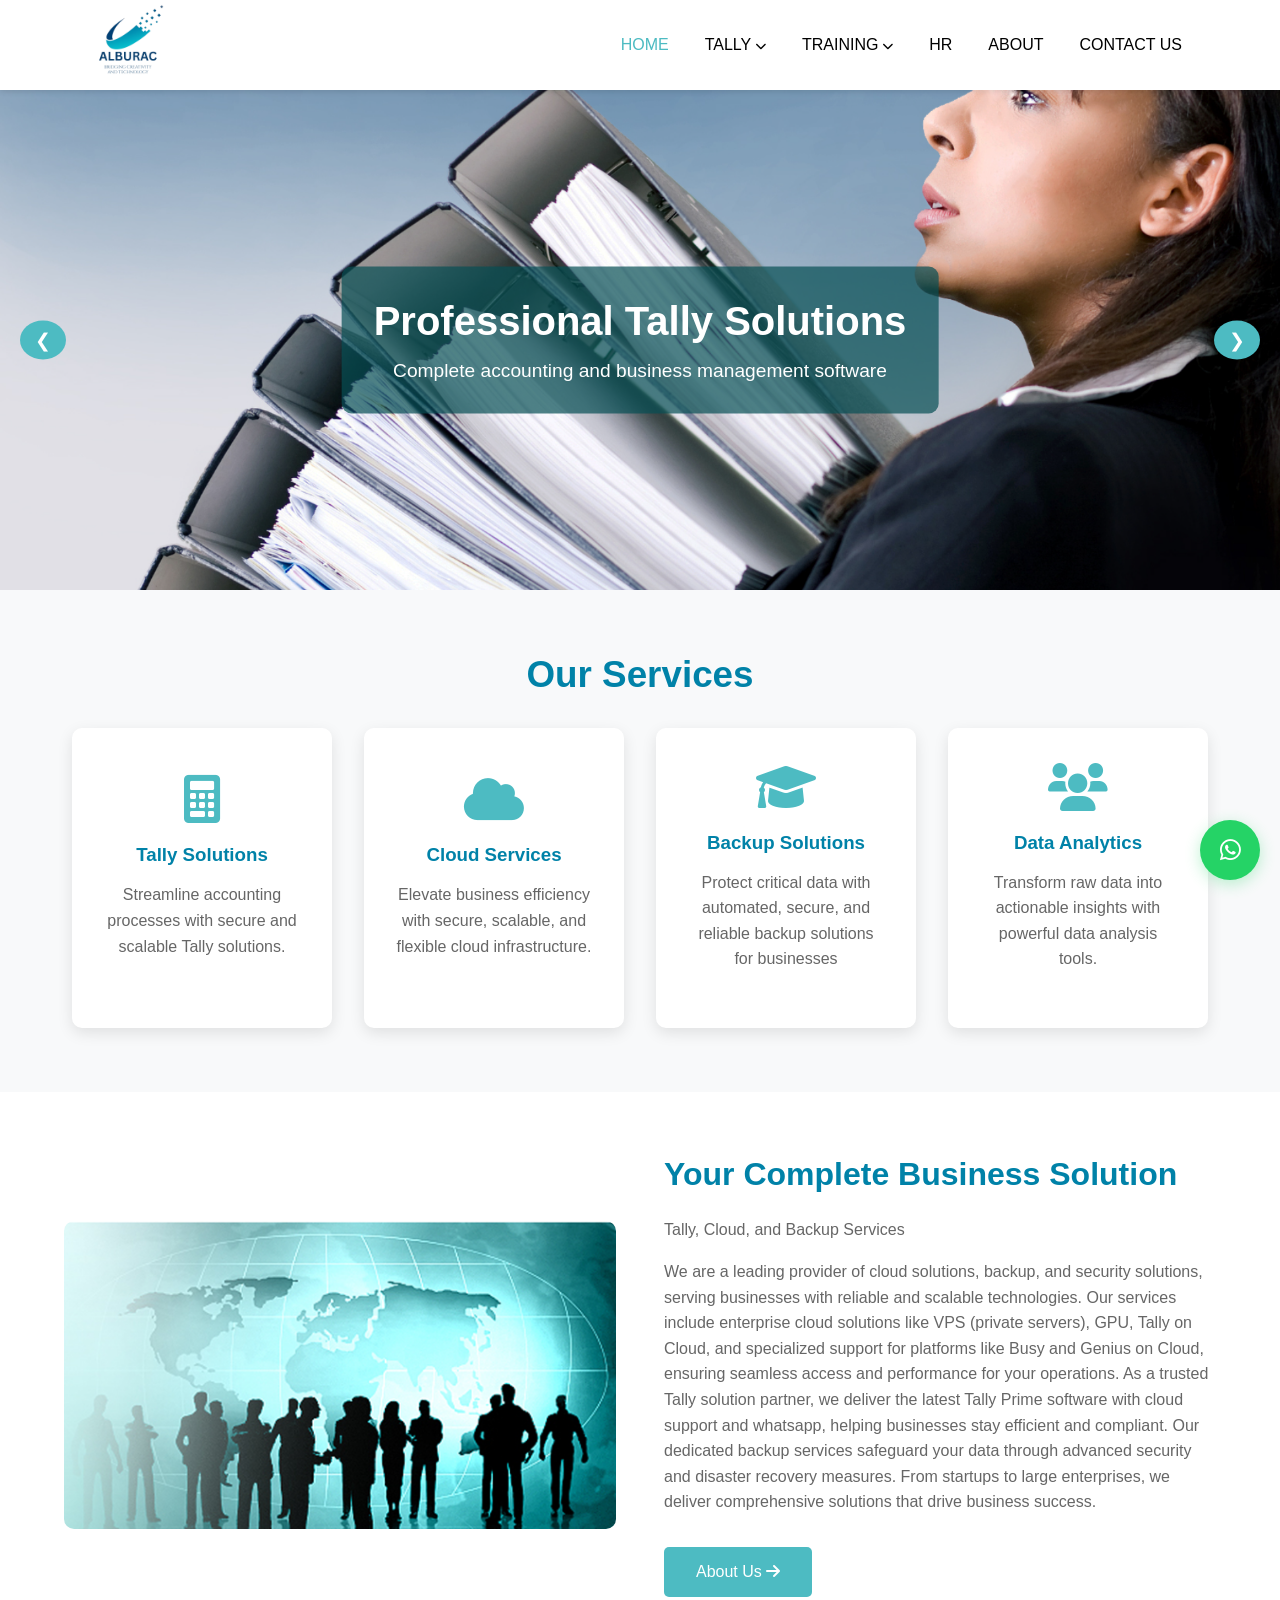
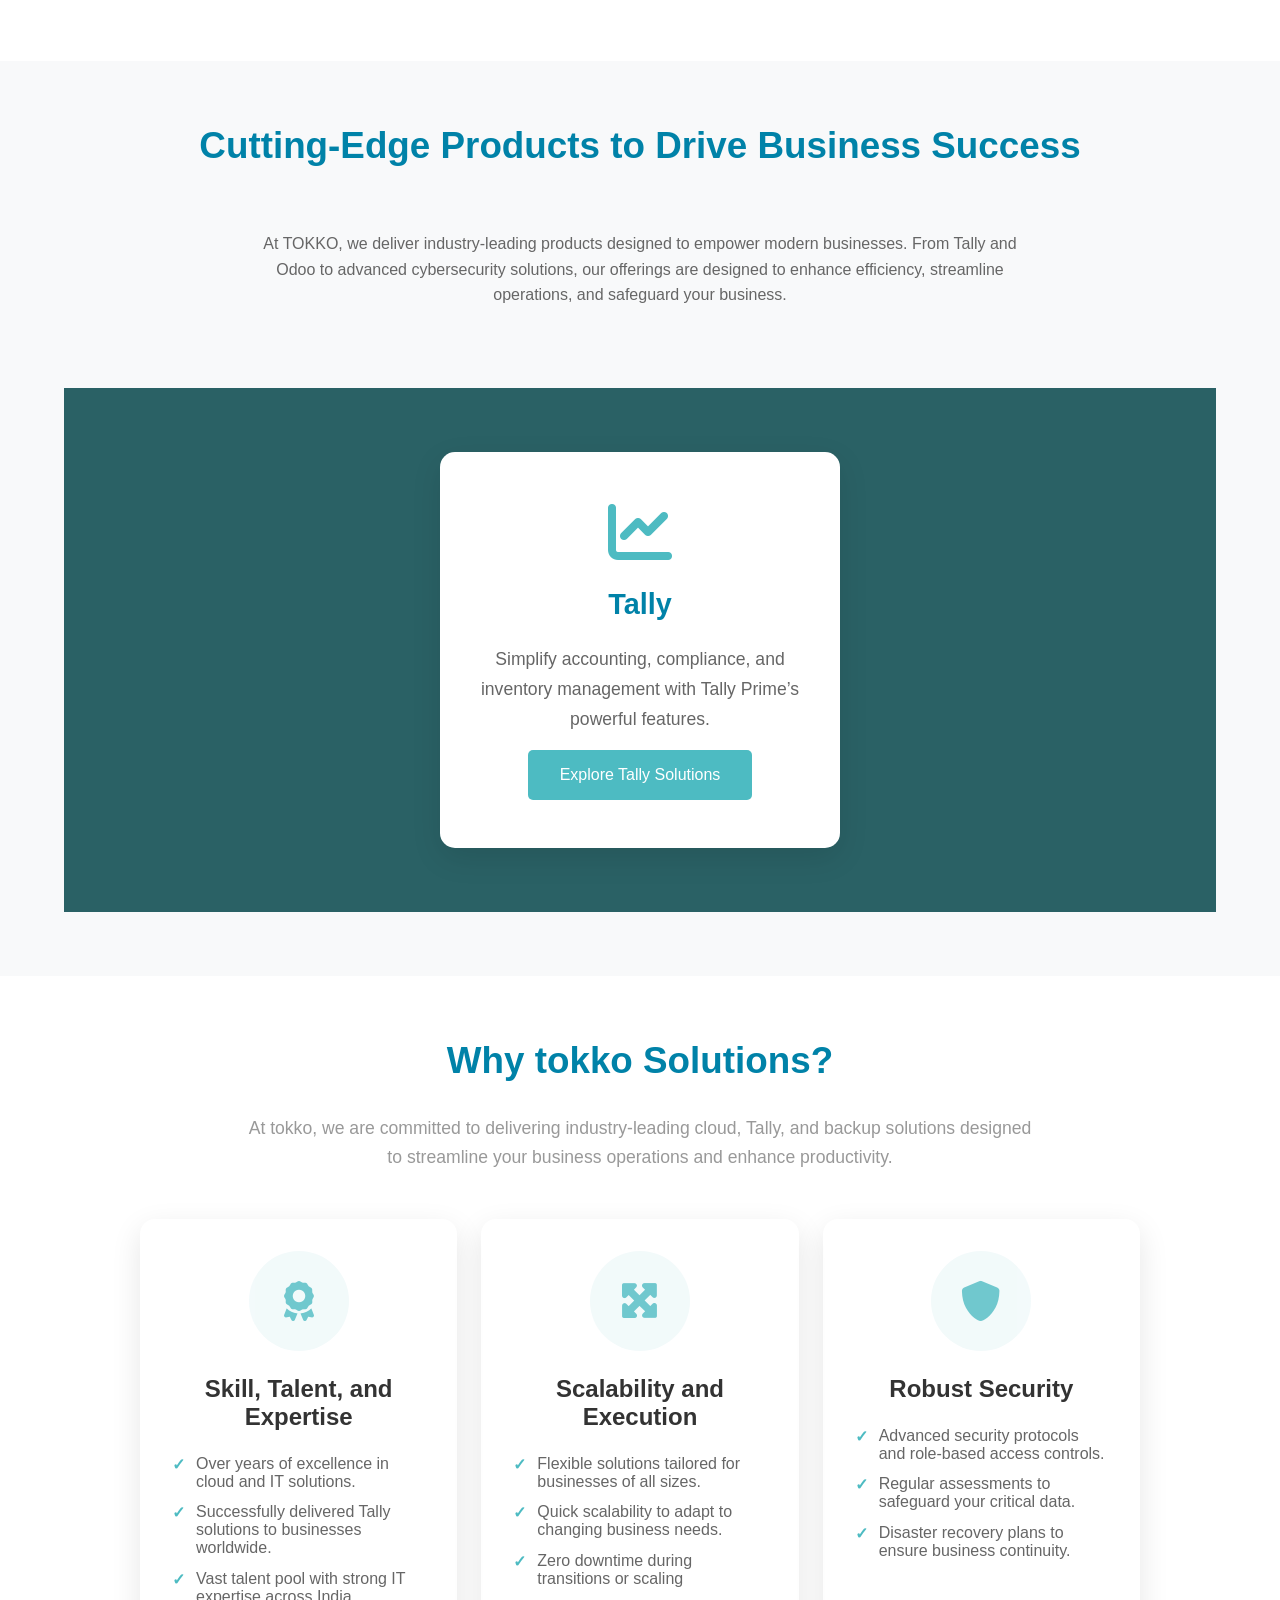
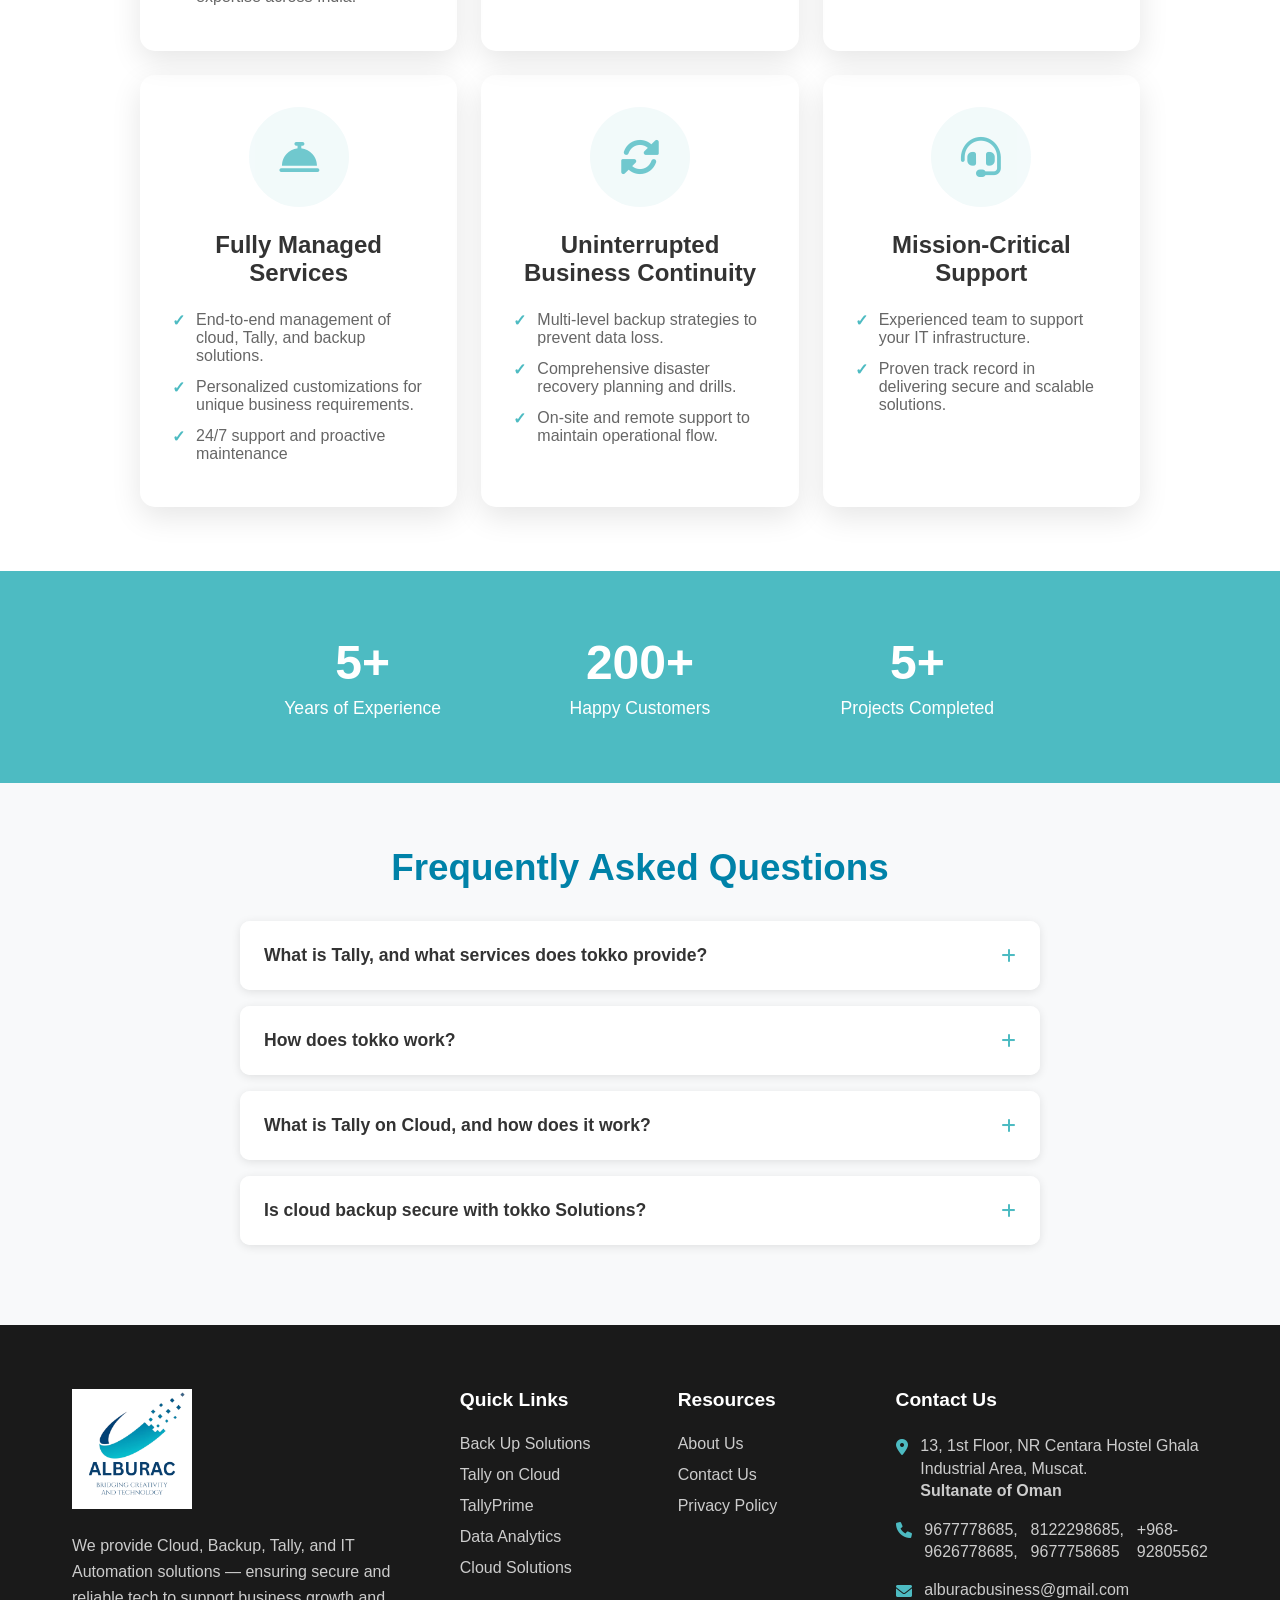
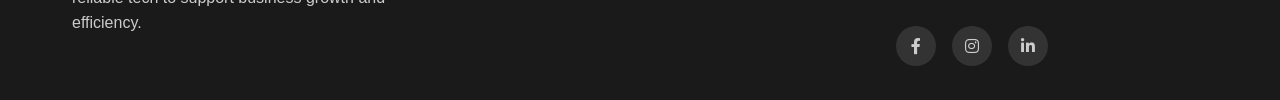
==== commit 36853237: "update logo" ====
--- a/index.html
+++ b/index.html
@@ -5,7 +5,7 @@
     <meta charset="UTF-8">
     <meta name="viewport" content="width=device-width, initial-scale=1.0">
     <title>Home - Your Website</title>
-    <link rel="icon" type="image/jpeg" href="./images/tokko_logo.jpg">
+    <link rel="icon" type="image/png" href="./images/alburac_logo.png">
     <link rel="stylesheet" href="css/styles.css">
     <link rel="stylesheet" href="https://cdnjs.cloudflare.com/ajax/libs/font-awesome/6.0.0/css/all.min.css">
 </head>
@@ -16,7 +16,7 @@
     <header class="sticky-header">
         <nav class="navbar">
             <div class="container">
-                <a href="index.html" class="logo"><img src="./images/tokko_logo.jpg" alt="tokko_logo"></a>
+                <a href="index.html" class="logo"><img src="./images/alburac_logo.png" alt="alburac_logo"></a>
                 <button class="mobile-menu-toggle" onclick="toggleMobileMenu()">
                     <i class="fas fa-bars"></i>
                 </button>
@@ -88,7 +88,7 @@
                         <div class="card-back">
                             <h3>Tally Solutions</h3>
                             <p>Streamline accounting processes with secure and scalable Tally solutions.</p>
-                            <a href="tally.html" class="read-more-btn">Read More</a>
+                            <a href="tally-prime.html" class="read-more-btn">Read More</a>
                         </div>
                     </div>
                 </div>
@@ -102,7 +102,7 @@
                         <div class="card-back">
                             <h3>Cloud Services</h3>
                             <p>Elevate business efficiency with secure, scalable, and flexible cloud infrastructure.</p>
-                            <a href="tally.html" class="read-more-btn">Read More</a>
+                            <a href="tally-cloud.html" class="read-more-btn">Read More</a>
                         </div>
                     </div>
                 </div>
@@ -118,7 +118,7 @@
                             <h3>Backup Solutions</h3>
                             <p>Protect critical data with automated, secure, and reliable backup solutions for
                                 businesses</p>
-                            <a href="training.html" class="read-more-btn">Read More</a>
+                            <a href="online-training.html" class="read-more-btn">Read More</a>
                         </div>
                     </div>
                 </div>
@@ -172,7 +172,7 @@
                     <h3>Tally</h3>
                     <p>Simplify accounting, compliance, and inventory management with Tally Prime’s powerful features.
                     </p>
-                    <a href="tally.html" class="cta-button">Explore Tally Solutions</a>
+                    <a href="tally-prime.html" class="cta-button">Explore Tally Solutions</a>
                 </div>                
             </div>
 
@@ -326,12 +326,9 @@
         <div class="footer-content">
             <div class="footer-brand">
                 <div class="footer-logo">
-                    <img src="./images/tokko_logo.jpg" alt="Tokko Logo">
+                    <img src="./images/alburac_logo.png" alt="Alburac Logo">
                 </div>
                 <p>We provide Cloud, Backup, Tally,  and IT Automation solutions — ensuring secure and reliable tech to support business growth and efficiency.</p>
-                <a href="#" class="discover-btn">
-                    DISCOVER MORE <i class="fas fa-arrow-right"></i>
-                </a>
             </div>
             
             <div class="footer-section">
